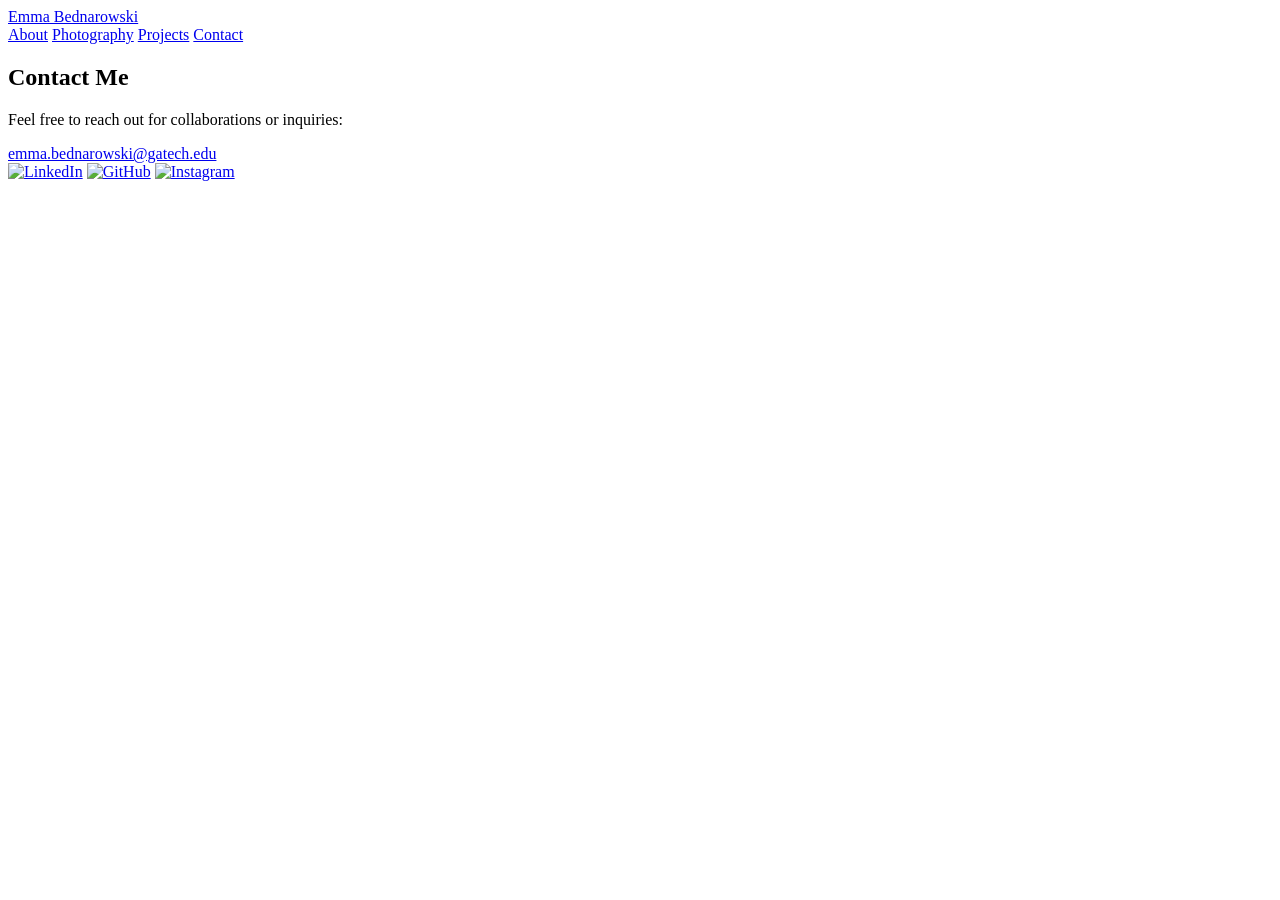
==== contact.html @ 64ea6129 "Add files via upload" ====
<!DOCTYPE html>
<html lang="en">
<head>
    <meta charset="UTF-8">
    <meta name="viewport" content="width=device-width, initial-scale=1.0">
    <title>Contact - Emma Bednarowski</title>
    <link href="portfolio.css" rel="stylesheet" type="text/css">
</head>
<body>
    <header class="bg-white shadow-md fixed w-full z-10">
        <nav class="container mx-auto px-6 py-3">
            <div class="flex justify-between items-center">
                <div>
                    <a href="index.html" class="text-2xl font-bold text-gray-800">Emma Bednarowski</a>
                </div>
                <div class="hidden md:flex space-x-6">
                    <a href="about.html" class="nav-link">About</a>
                    <a href="photography.html" class="nav-link">Photography</a>
                    <a href="projects.html" class="nav-link">Projects</a>
                    <a href="contact.html" class="nav-link active">Contact</a>
                </div>
            </div>
        </nav>
    </header>

    <main class="container mx-auto px-6 py-12">
        <section id="contact" class="content-section">
            <h2 class="text-3xl font-bold section-title">Contact Me</h2>
            <div class="bg-white p-8 rounded shadow-lg max-w-md mx-auto text-center">
                <p class="text-lg mb-4">
                    Feel free to reach out for collaborations or inquiries:
                </p>
                <a href="mailto:emma.bednarowski@gatech.edu" class="contact-link text-xl font-semibold block mb-6">emma.bednarowski@gatech.edu</a>
                <div class="flex justify-center space-x-6 mt-4">
                    <a href="#" class="text-gray-400 hover:text-gray-600 transition-colors"><img src="/api/placeholder/24/24" alt="LinkedIn" class="w-8 h-8"></a>
                    <a href="#" class="text-gray-400 hover:text-gray-600 transition-colors"><img src="/api/placeholder/24/24" alt="GitHub" class="w-8 h-8"></a>
                    <a href="#" class="text-gray-400 hover:text-gray-600 transition-colors"><img src="/api/placeholder/24/24" alt="Instagram" class="w-8 h-8"></a>
                </div>
            </div>
        </section>
    </main>

    <footer class="bg-gray-800 text-whit
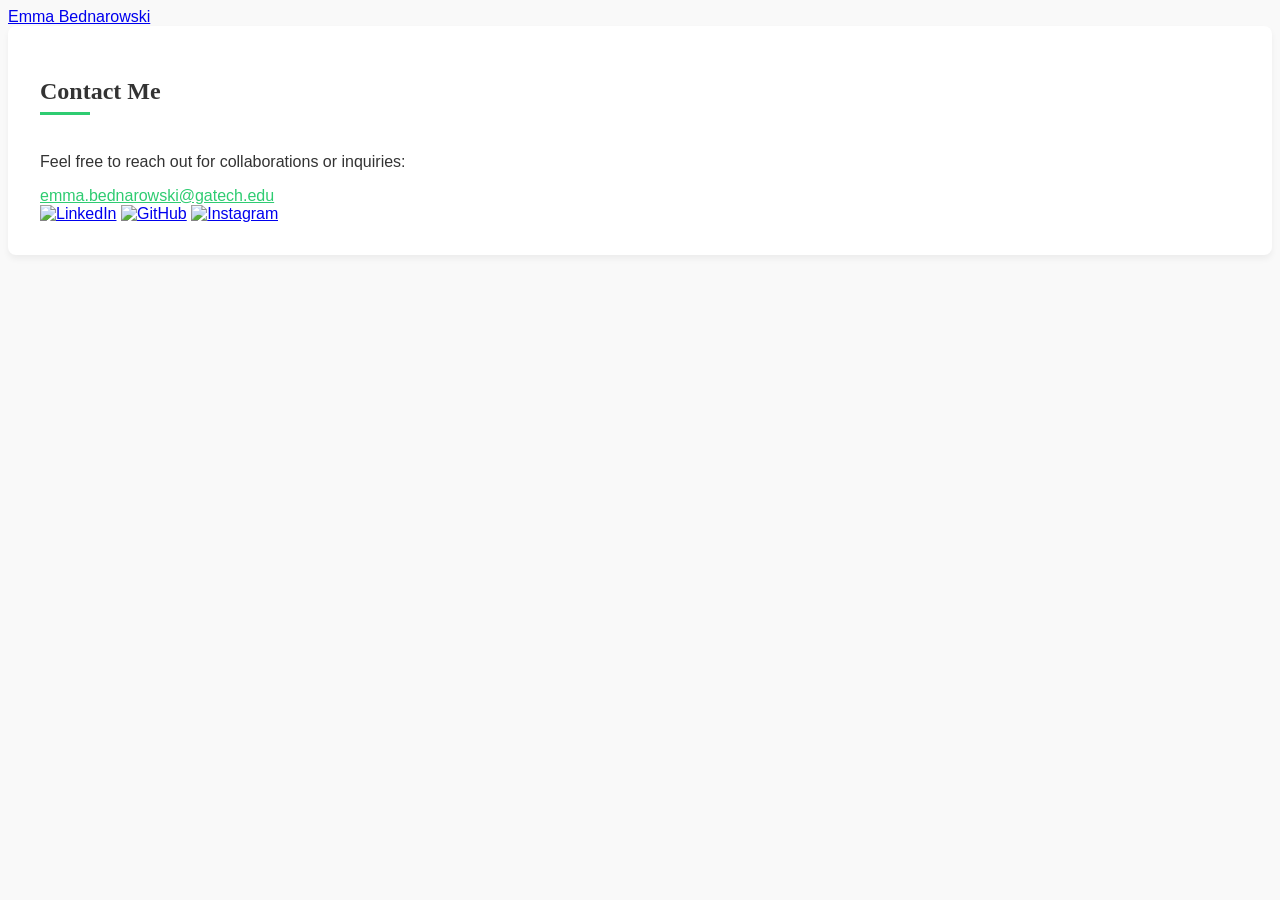
==== commit 89c2e7b4: "Update contact.html" ====
--- a/contact.html
+++ b/contact.html
@@ -4,7 +4,7 @@
     <meta charset="UTF-8">
     <meta name="viewport" content="width=device-width, initial-scale=1.0">
     <title>Contact - Emma Bednarowski</title>
-    <link href="portfolio.css" rel="stylesheet" type="text/css">
+    <link href="css/portfolio.css" rel="stylesheet" type="text/css">
 </head>
 <body>
     <header class="bg-white shadow-md fixed w-full z-10">
--- a/css/portfolio.css
+++ b/css/portfolio.css
@@ -0,0 +1,148 @@
+@import url('https://fonts.googleapis.com/css2?family=Montserrat:wght@300;400;600;700&family=Lora:ital@0;1&display=swap');
+
+:root {
+    --primary-green: #2ecc71;
+    --secondary-green: #27ae60;
+    --dark-green: #1e8449;
+    --light-green: #a9dfbf;
+    --off-white: #f9f9f9;
+}
+
+body {
+    font-family: 'Montserrat', sans-serif;
+    scroll-behavior: smooth;
+    background-color: var(--off-white);
+    color: #333;
+}
+
+h1, h2, h3 {
+    font-family: 'Lora', serif;
+}
+
+.hero-section {
+    background: linear-gradient(135deg, var(--primary-green) 0%, var(--secondary-green) 100%);
+    height: 100vh;
+    display: flex;
+    align-items: center;
+    justify-content: center;
+    color: white;
+    text-align: center;
+}
+
+.hidden {
+    display: none !important;
+}
+
+.section-title {
+    position: relative;
+    display: inline-block;
+    margin-bottom: 2rem;
+}
+
+.section-title::after {
+    content: '';
+    position: absolute;
+    bottom: -10px;
+    left: 0;
+    width: 50px;
+    height: 3px;
+    background-color: var(--primary-green);
+}
+
+.project-card {
+    transition: transform 0.3s ease-in-out, box-shadow 0.3s ease-in-out;
+    border-left: 4px solid var(--primary-green);
+}
+
+.project-card:hover {
+    transform: translateY(-5px);
+    box-shadow: 0 10px 20px rgba(46, 204, 113, 0.2);
+}
+
+.photo-grid {
+    display: grid;
+    grid-template-columns: repeat(auto-fill, minmax(250px, 1fr));
+    gap: 1.5rem;
+}
+
+.photo-item {
+    position: relative;
+    overflow: hidden;
+    border-radius: 8px;
+    box-shadow: 0 4px 6px rgba(0, 0, 0, 0.1);
+}
+
+.photo-item img {
+    transition: transform 0.3s ease-in-out;
+}
+
+.photo-item:hover img {
+    transform: scale(1.05);
+}
+
+.scroll-to-top {
+    position: fixed;
+    bottom: 20px;
+    right: 20px;
+    background-color: var(--primary-green);
+    color: white;
+    width: 40px;
+    height: 40px;
+    border-radius: 50%;
+    display: flex;
+    align-items: center;
+    justify-content: center;
+    cursor: pointer;
+    opacity: 0;
+    transition: opacity 0.3s ease-in-out, background-color 0.3s ease-in-out;
+}
+
+.scroll-to-top:hover {
+    background-color: var(--secondary-green);
+}
+
+.scroll-to-top.visible {
+    opacity: 1;
+}
+
+.nav-link {
+    position: relative;
+    color: var(--dark-green);
+    transition: color 0.3s ease-in-out;
+}
+
+.nav-link::after {
+    content: '';
+    position: absolute;
+    width: 0;
+    height: 2px;
+    bottom: -2px;
+    left: 0;
+    background-color: var(--primary-green);
+    transition: width 0.3s ease-in-out;
+}
+
+.nav-link:hover {
+    color: var(--primary-green);
+}
+
+.nav-link:hover::after {
+    width: 100%;
+}
+
+.content-section {
+    background-color: white;
+    border-radius: 8px;
+    box-shadow: 0 4px 6px rgba(0, 0, 0, 0.05);
+    padding: 2rem;
+    margin-bottom: 2rem;
+}
+
+.contact-link {
+    color: var(--primary-green);
+    transition: color 0.3s ease-in-out;
+}
+
+.contact-link:hover {
+    color: var(--secondary-green);
+}
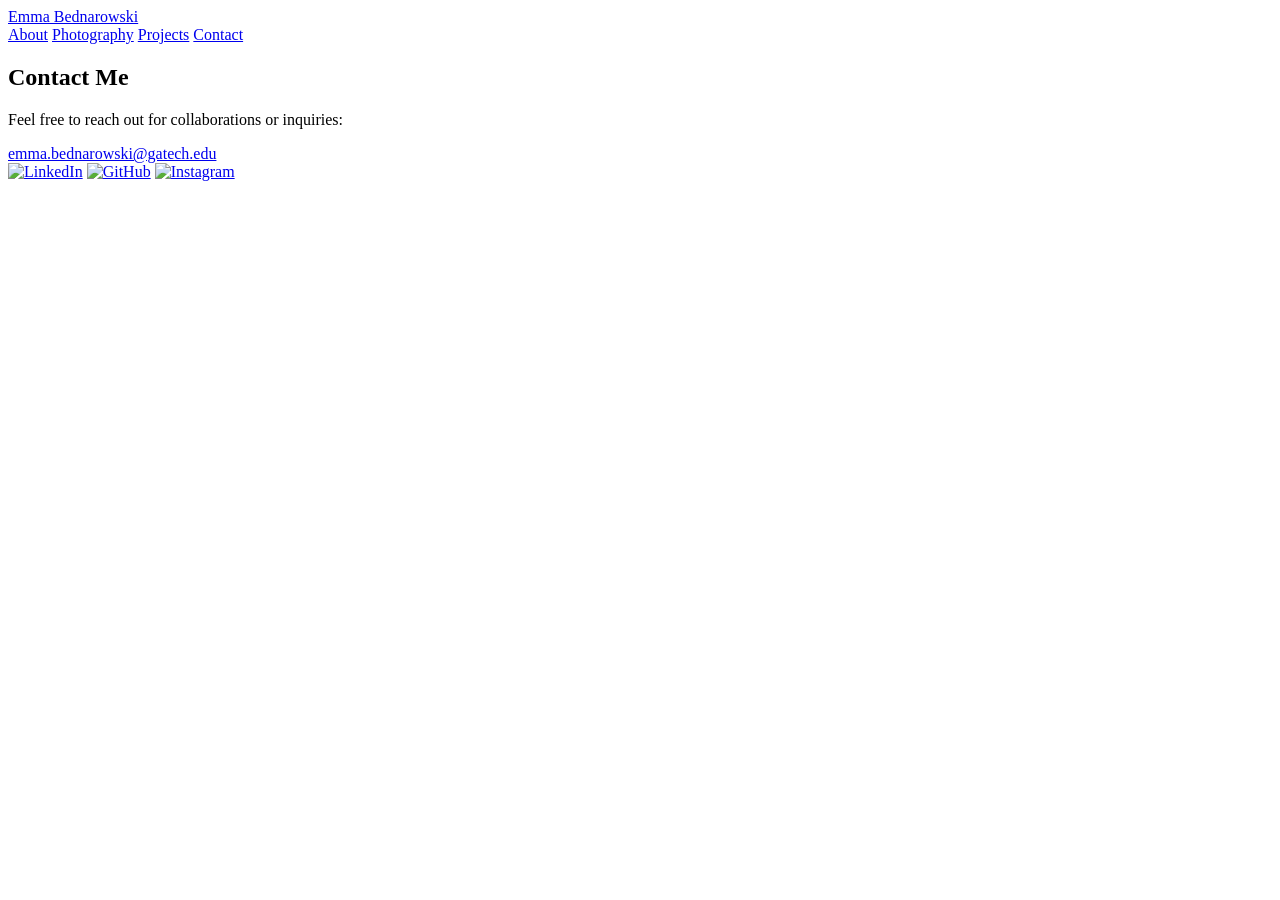
==== commit f6e4fe32: "Update contact.html" ====
--- a/contact.html
+++ b/contact.html
@@ -4,7 +4,7 @@
     <meta charset="UTF-8">
     <meta name="viewport" content="width=device-width, initial-scale=1.0">
     <title>Contact - Emma Bednarowski</title>
-    <link href="css/portfolio.css" rel="stylesheet" type="text/css">
+    <link href="portfolio.css" rel="stylesheet" type="text/css">
 </head>
 <body>
     <header class="bg-white shadow-md fixed w-full z-10">
